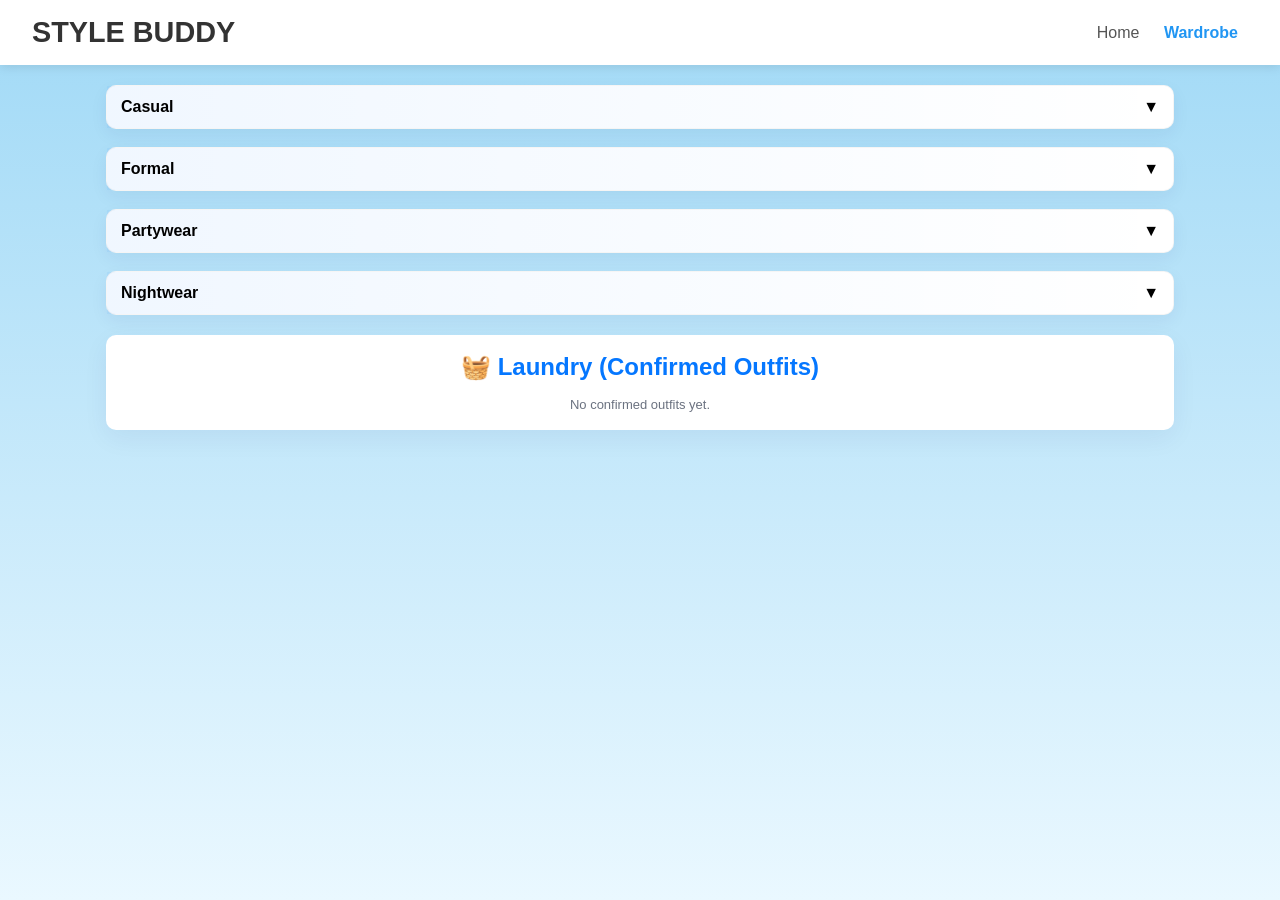
==== wardrobe.html @ 696a578e "first commmit" ====
<!DOCTYPE html>
<html lang="en">
<head>
<meta charset="utf-8"/>
<meta name="viewport" content="width=device-width,initial-scale=1"/>
<title></title>
<link rel="stylesheet" href="wardrobeStyle.css">
</head>
<body>
 <header>
    <h1>STYLE BUDDY</h1>
    <nav>
      <a href="index.html">Home</a>
      <a href="#" class="active">Wardrobe</a>
    </nav>
  </header>
<div class="wrap" id="app"></div>

<div class="wrap">
  <section class="laundry">
    <h2>🧺 Laundry (Confirmed Outfits)</h2>
    <div id="laundryList" class="laundry-list"></div>
  </section>
</div>
<script src="wardrobeScript.js"></script>
</body>
</html>
---- wardrobeStyle.css ----
:root {
  --blue: #0577ff;
  --muted: #6b7280;
  --card: #fff;
}

* {
  margin: 0;
  padding: 0;
  box-sizing: border-box;
  font-family: "Poppins", sans-serif;
}

body {
  background: linear-gradient(to bottom, #a0d9f6, #eaf8ff);
  min-height: 100vh;
  overflow-x: hidden;
}


header {
  display: flex;
  justify-content: space-between;
  align-items: center;
  padding: 1rem 2rem;
  background: #fff;
  box-shadow: 0 2px 10px rgba(0, 0, 0, 0.1);
  position: sticky;
  top: 0;
  z-index: 1000;
}

header h1 {
  font-size: 1.8rem;
  color: #333;
}

nav a {
  margin: 0 10px;
  text-decoration: none;
  color: #555;
  font-weight: 500;
}

nav a.active {
  color: #2196f3;
  font-weight: 600;
}


.wrap {
  max-width: 1100px;
  margin: 20px auto;
  padding: 0 16px;
}

.category-card {
  background: var(--card);
  border-radius: 10px;
  box-shadow: 0 6px 18px rgba(6, 30, 100, 0.06);
  margin-bottom: 18px;
  border: 1px solid rgba(0, 0, 0, 0.04);
}

.cat-header {
  display: flex;
  align-items: center;
  justify-content: space-between;
  padding: 12px 14px;
  cursor: pointer;
  background: linear-gradient(90deg, rgba(5, 119, 255, 0.06), transparent);
}

.cat-title {
  display: flex;
  align-items: center;
  gap: 10px;
  font-weight: 700;
}

.arrow {
  font-weight: 800;
  transform: rotate(0);
  transition: transform 0.28s ease;
}


.cat-body {
  max-height: 0;
  overflow: hidden;
  transition: max-height 0.38s ease, padding 0.28s ease;
}

.cat-body.open {
  padding: 12px 14px;
  max-height: 500px;
  overflow-y: auto; 
}

.cat-body::-webkit-scrollbar {
  width: 6px;
}

.cat-body::-webkit-scrollbar-thumb {
  background: rgba(0, 0, 0, 0.2);
  border-radius: 6px;
}


.outfit-grid {
  display: flex;
  flex-wrap: wrap;
  gap: 12px;
}

.outfit {
  width: 140px;
  background: #fff;
  border-radius: 10px;
  border: 1px solid #eef2f7;
  padding: 10px;
  text-align: center;
  cursor: pointer;
  position: relative;
  box-shadow: 0 4px 10px rgba(10, 20, 50, 0.03);
  transition: transform 0.14s ease, box-shadow 0.14s ease;
}

.outfit:hover {
  transform: translateY(-6px);
  box-shadow: 0 10px 20px rgba(10, 20, 50, 0.06);
}

.outfit img {
  width: 86px;
  height: 86px;
  object-fit: cover;
  border-radius: 8px;
  margin-bottom: 8px;
}

.outfit p {
  margin: 0;
  font-weight: 600;
  font-size: 14px;
}

.outfit input[type="checkbox"] {
  position: absolute;
  top: 8px;
  right: 8px;
  transform: scale(1.15);
  cursor: pointer;
}

.select-btn {
  display: inline-block;
  margin: 12px 14px 18px;
  padding: 10px 16px;
  border-radius: 8px;
  background: var(--blue);
  color: #fff;
  border: 0;
  font-weight: 700;
  cursor: pointer;
  transition: background 0.3s ease;
}

.select-btn:hover {
  background: #005fe0;
}


.laundry {
  background: var(--card);
  border-radius: 10px;
  padding: 18px;
  margin: 18px 0 60px;
  box-shadow: 0 8px 26px rgba(6, 30, 100, 0.06);
}

.laundry h2 {
  text-align: center;
  color: var(--blue);
  margin: 0 0 16px 0;
}

.laundry-list {
  display: flex;
  flex-direction: column;
  gap: 10px;
}

.laundry-item {
  display: flex;
  align-items: flex-start;
  gap: 14px;
  padding: 12px;
  border-radius: 8px;
  border: 1px solid #f0f3f8;
  background: #fff;
}

.laundry-item img {
  width: 80px;
  height: 80px;
  object-fit: cover;
  border-radius: 8px;
}

.laundry-details {
  display: flex;
  flex-direction: column;
  gap: 6px;
  font-size: 14px;
  color: #111;
}

.muted {
  color: var(--muted);
  font-size: 13px;
}

.badge-yes {
  color: green;
  font-weight: 700;
}

.badge-no {
  color: #d63f3f;
  font-weight: 700;
}


@media (max-width: 768px) {
  header {
    flex-direction: column;
    gap: 10px;
  }

  .wrap {
    padding: 0 10px;
  }

  .outfit-grid {
    justify-content: center;
  }

  .outfit {
    width: 45%;
  }

  
  .select-btn {
    width: 100%;
    text-align: center;
    display: block;
    position: sticky;
    bottom: 10px;
    left: 0;
    z-index: 100;
  }

  .laundry {
    padding: 12px;
  }

  .laundry-item {
    flex-direction: column;
    align-items: center;
    text-align: center;
  }

  .laundry-item img {
    width: 100%;
    height: 150px;
    object-fit: cover;
  }

  .laundry-details {
    align-items: center;
  }
}

.add-btn {
  background-color: #2196f3;
  color: white;
  border: none;
  padding: 10px 15px;
  border-radius: 10px;
  font-size: 16px;
  cursor: pointer;
  transition: 0.3s;
}

.add-btn:hover {
  background-color: #0d6efd;
}
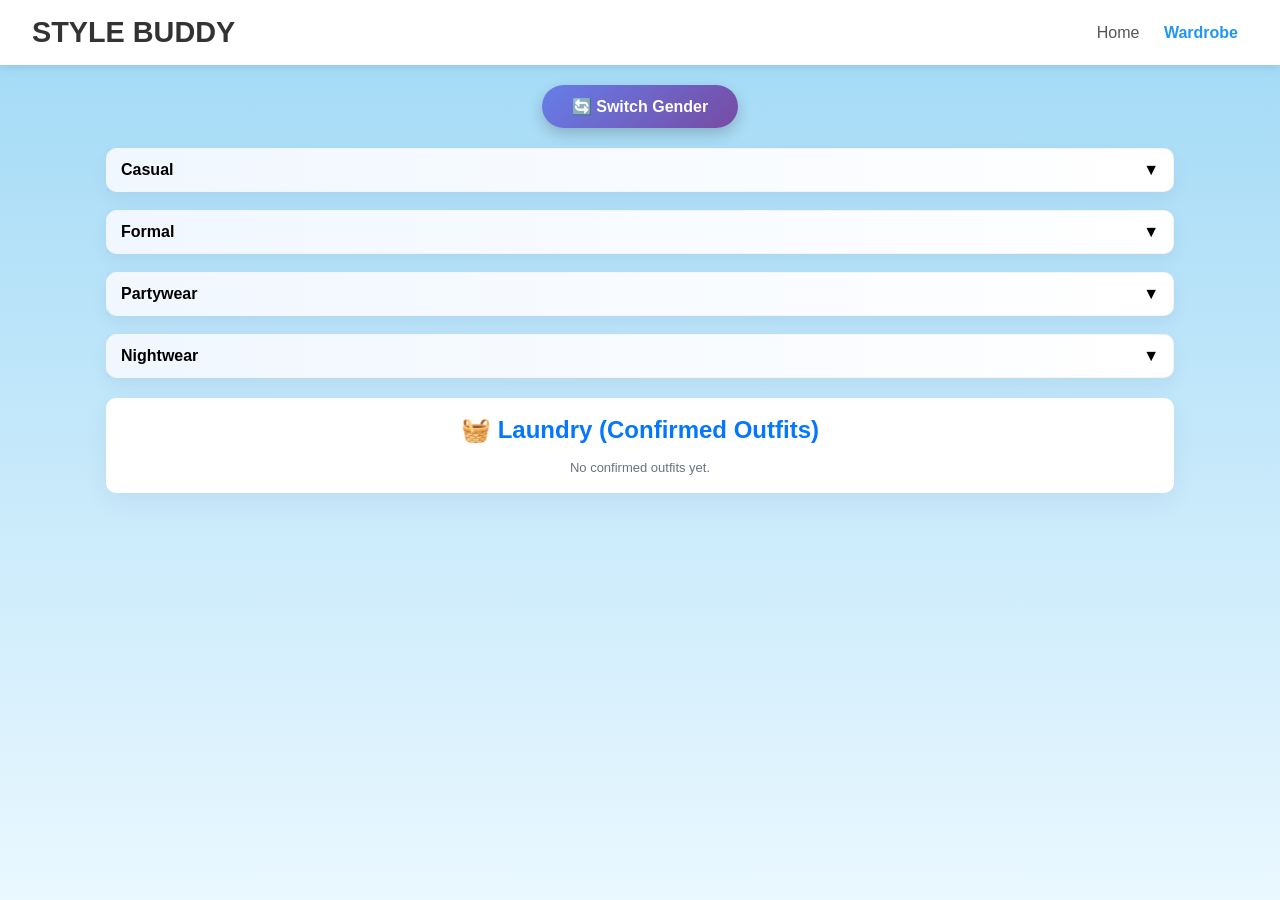
==== commit f2e03222: "Updated project code" ====
--- a/wardrobe.html
+++ b/wardrobe.html
@@ -14,6 +14,12 @@
       <a href="#" class="active">Wardrobe</a>
     </nav>
   </header>
+   <div class="gender-btn-wrap">
+  <button class="gender-btn" onclick="changeGender()">
+    🔄 Switch Gender
+  </button>
+</div>
+
 <div class="wrap" id="app"></div>
 
 <div class="wrap">
--- a/wardrobeStyle.css
+++ b/wardrobeStyle.css
@@ -1,4 +1,4 @@
-:root {
+ :root {
   --blue: #0577ff;
   --muted: #6b7280;
   --card: #fff;
@@ -231,6 +231,36 @@
   font-weight: 700;
 }
 
+.gender-btn-wrap {
+  display: flex;
+  justify-content: center;
+  margin: 20px 0;
+}
+
+
+.gender-btn {
+  padding: 12px 30px;
+  font-size: 16px;
+  font-weight: 600;
+  border: none;
+  border-radius: 30px;
+  cursor: pointer;
+  background: linear-gradient(135deg, #667eea, #764ba2);
+  color: white;
+  transition: all 0.3s ease;
+  box-shadow: 0 6px 15px rgba(0,0,0,0.2);
+}
+
+
+.gender-btn:hover {
+  transform: translateY(-3px);
+  box-shadow: 0 10px 20px rgba(0,0,0,0.3);
+}
+
+
+.gender-btn:active {
+  transform: scale(0.95);
+}
 
 @media (max-width: 768px) {
   header {
@@ -295,4 +325,7 @@
 
 .add-btn:hover {
   background-color: #0d6efd;
-}
+} 
+
+
+
